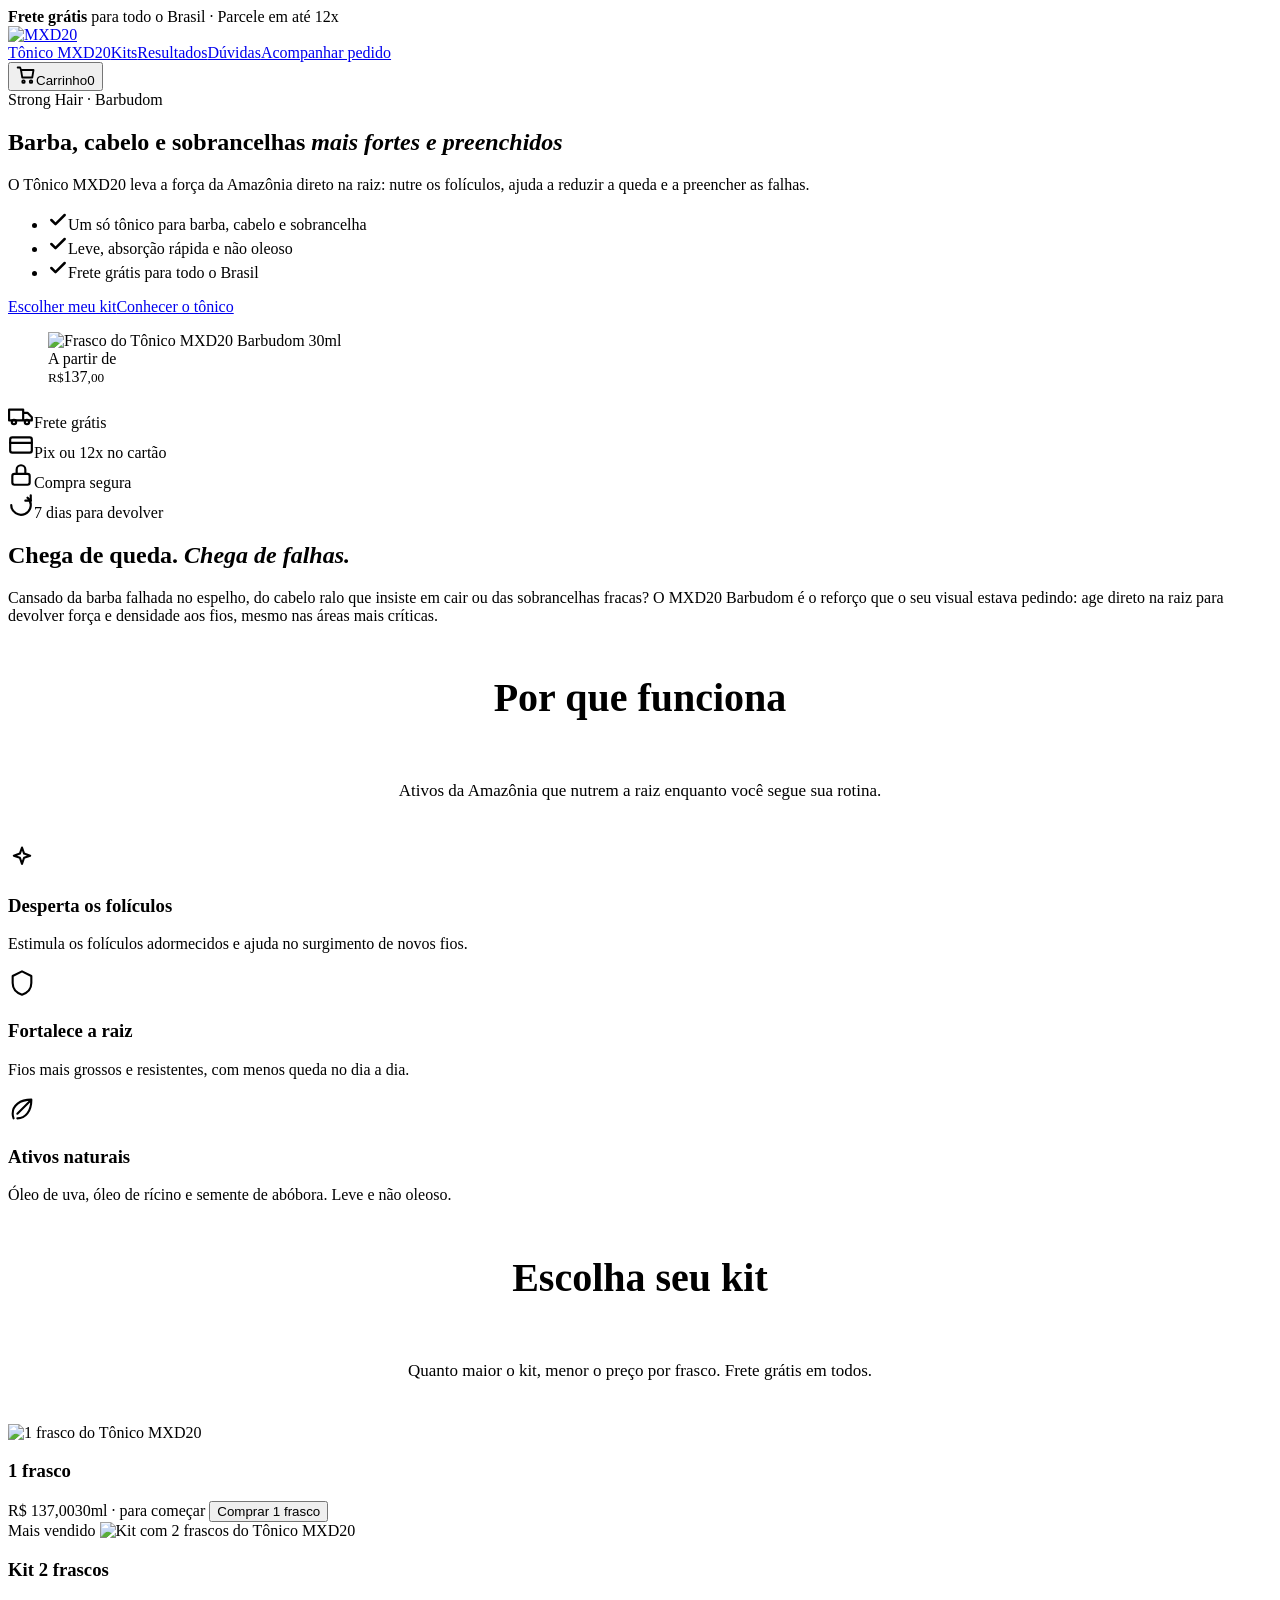
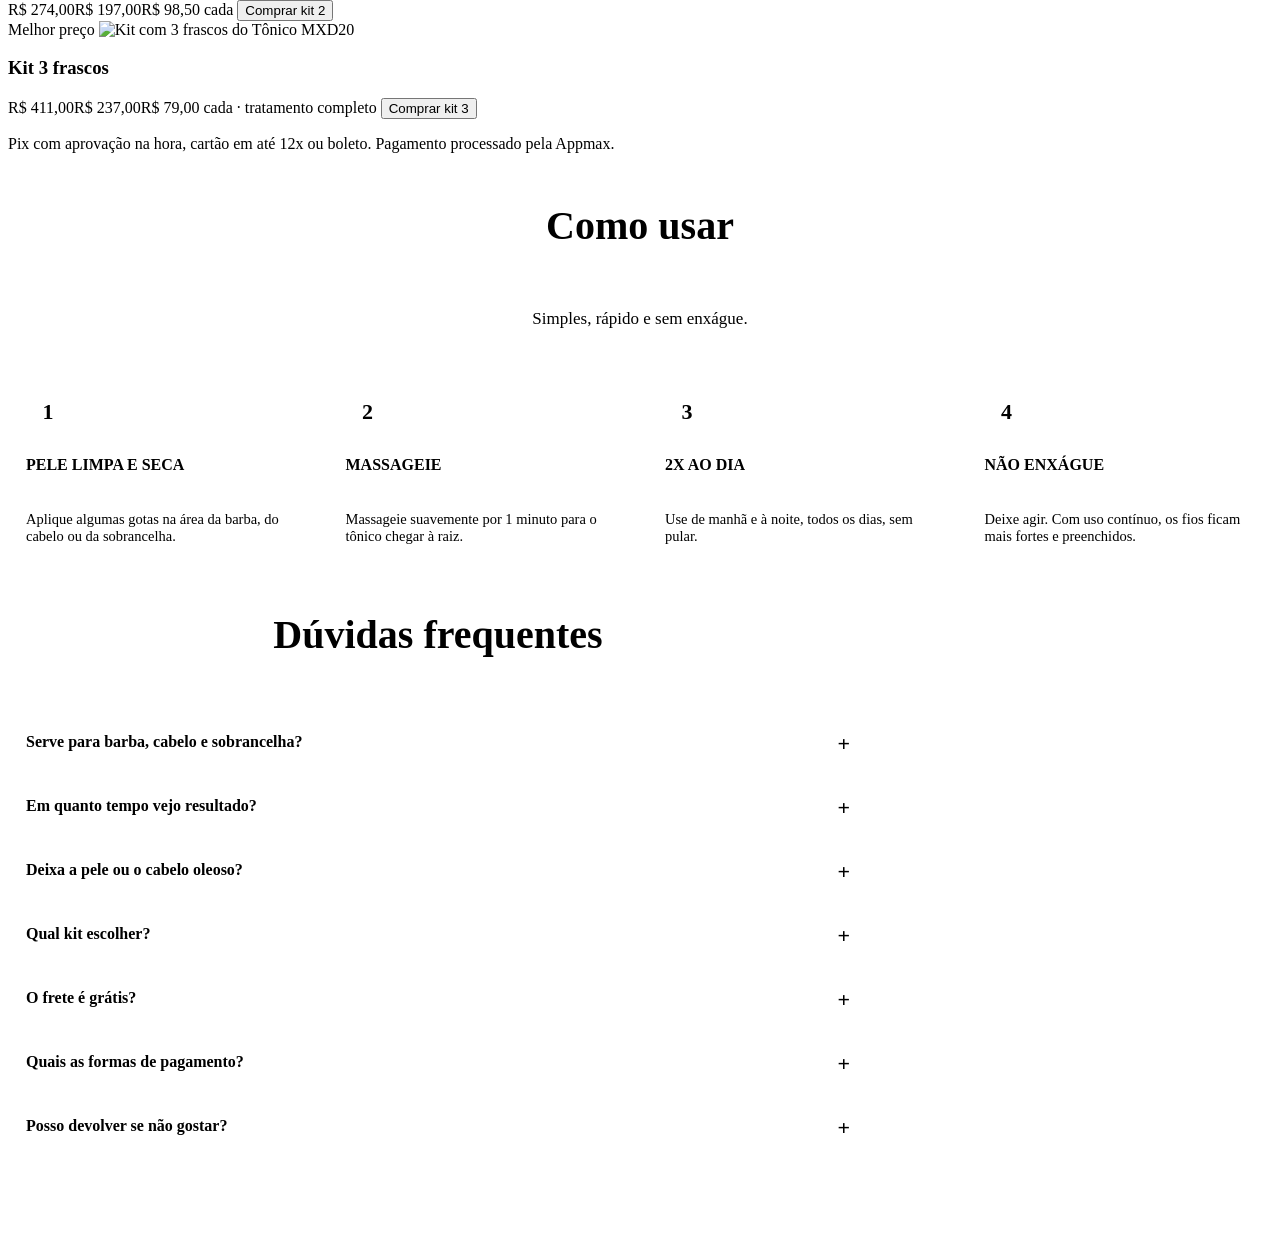
==== site/index.html @ 087cae72 "Loja MXD20 em maxd20.com.br (base amazole.store, preto e amarelo) Co-Authored-By: Claude Opus 5.5 <n" ====
<!doctype html>
<html lang="pt-BR">
<head>
<meta charset="utf-8">
<meta name="viewport" content="width=device-width, initial-scale=1, viewport-fit=cover">
<link rel="icon" href="/favicon.ico" sizes="any">
<link rel="icon" type="image/png" sizes="192x192" href="/assets/icon-192.png">
<link rel="apple-touch-icon" href="/assets/apple-touch-icon.png">
<link rel="manifest" href="/site.webmanifest">
<meta name="theme-color" content="#0B0B0B">
<link rel="preload" href="/assets/fonts/montserrat-latin-900-normal.woff2" as="font" type="font/woff2" crossorigin>
<link rel="preload" href="/assets/fonts/nunito-sans-latin-400-normal.woff2" as="font" type="font/woff2" crossorigin>
<link rel="stylesheet" href="/assets/loja.css?v=20">
<link rel="stylesheet" href="/assets/mxd20.css?v=1">
<link rel="preconnect" href="https://api-ecommerce.hostinger.com">
<title>Tônico MXD20 Barbudom | Barba, Cabelo e Sobrancelha – Loja Oficial</title>
<meta name="description" content="Loja oficial MXD20: Tônico Barbudom 30ml com ativos da Amazônia para barba, cabelo e sobrancelhas mais fortes e preenchidos. Frete grátis e parcelamento em até 12x.">
<meta property="og:title" content="Tônico MXD20 Barbudom – Loja oficial">
<meta property="og:type" content="website"><meta property="og:url" content="https://maxd20.com.br/"><meta property="og:site_name" content="MXD20"><meta property="og:locale" content="pt_BR"><meta name="twitter:card" content="summary_large_image">
<link rel="preload" as="image" href="https://cdn.zyrosite.com/cdn-cgi/image/format=auto,w=600,fit=scale-down/cdn-ecommerce/store_01M61B38SQHHHJ5MY4E72HDENH/assets/684bcd3a-b7f0-482f-b8bd-57ada4398a11.png" fetchpriority="high">
<!--HOME-SEO-->
<meta property="og:image" content="https://cdn.zyrosite.com/cdn-cgi/image/format=auto,w=1200,fit=scale-down/cdn-ecommerce/store_01M61B38SQHHHJ5MY4E72HDENH/assets/684bcd3a-b7f0-482f-b8bd-57ada4398a11.png">
<link rel="canonical" href="https://maxd20.com.br/">
<meta property="og:description" content="Tônico MXD20 Barbudom para barba, cabelo e sobrancelhas. Frete grátis para todo o Brasil.">
<style>
.sec-title{display:grid;justify-items:center;gap:10px;text-align:center;margin-bottom:26px}
.sec-title .brush{font-size:clamp(24px,3.4vw,40px)}
.sec-title p{color:var(--muted);font-size:17px;max-width:560px}
.faq-h{display:grid;gap:10px}
.faq-h details{border:1px solid var(--line);border-radius:14px;background:#fff}
.faq-h summary{cursor:pointer;padding:16px 18px;font-weight:800;list-style:none;display:flex;justify-content:space-between;gap:12px}
.faq-h summary::after{content:"+";font-family:var(--display);font-size:22px;line-height:1}
.faq-h details[open] summary::after{content:"−"}
.faq-h p{padding:0 18px 16px;color:#444}
.steps{display:grid;grid-template-columns:repeat(4,minmax(0,1fr));gap:14px}
.steps div{background:#fff;border:2px solid var(--line);border-radius:18px;padding:18px;display:grid;gap:6px}
.steps b{font-family:var(--display);font-size:22px;line-height:1;width:44px;height:44px;border-radius:50%;display:grid;place-items:center;background:var(--yel);color:var(--blk)}
.steps h3{font-size:16px;font-weight:900;text-transform:uppercase}
.steps p{color:var(--muted);font-size:14.5px}
.trust .wrap{display:grid;grid-template-columns:repeat(3,minmax(0,1fr));padding-block:26px}
.trust{color:#fff}
.trust div{display:flex;gap:14px;align-items:center;justify-content:center;font-family:var(--display);font-weight:900;text-transform:uppercase;font-size:15px;line-height:1.2;border-left:2px solid rgba(255,255,255,.25);padding-inline:12px}
.trust div:first-child{border-left:0}
.trust svg{flex:none;width:40px;height:40px}
@media (max-width:860px){.steps{grid-template-columns:repeat(2,minmax(0,1fr))}.trust .wrap{grid-template-columns:minmax(0,1fr);gap:14px}.trust div{border-left:0;justify-content:flex-start}}
</style>
</head>
<body>
<div class="announce"><b>Frete grátis</b> para todo o Brasil · Parcele em até 12x</div>
<header class="top"><div class="wrap">
  <a class="logo" href="/" aria-label="MXD20, início"><img src="/assets/logo.png" alt="MXD20" width="571" height="119"></a>
  <nav class="cats" aria-label="Menu"><a href="/produto/tonico-mxd20-barbudom-30ml/">Tônico MXD20</a><a href="/#kits">Kits</a><a href="/#resultados">Resultados</a><a href="/#duvidas">Dúvidas</a><a href="/pedido/">Acompanhar pedido</a></nav>
  <button class="cart-btn" id="openCart" aria-label="Abrir carrinho"><svg width="20" height="20" viewBox="0 0 24 24" fill="none" stroke="currentColor" stroke-width="2.2" stroke-linecap="round" stroke-linejoin="round"><path d="M6 6h15l-1.5 9h-12z"/><path d="M6 6L5 3H2"/><circle cx="9" cy="20" r="1.5"/><circle cx="18" cy="20" r="1.5"/></svg><span class="t">Carrinho</span><span class="n" id="cartN">0</span></button>
</div></header>
<main>
  <section class="mx-hero"><div class="wrap">
    <div>
      <span class="tag">Strong Hair · Barbudom</span>
      <h1>Barba, cabelo e sobrancelhas <em>mais fortes e preenchidos</em></h1>
      <p class="lead">O Tônico MXD20 leva a força da Amazônia direto na raiz: nutre os folículos, ajuda a reduzir a queda e a preencher as falhas.</p>
      <ul class="checks">
        <li><svg width="20" height="20" viewBox="0 0 24 24" fill="none" stroke="currentColor" stroke-width="3" stroke-linecap="round" stroke-linejoin="round"><path d="M20 6L9 17l-5-5"/></svg>Um só tônico para barba, cabelo e sobrancelha</li>
        <li><svg width="20" height="20" viewBox="0 0 24 24" fill="none" stroke="currentColor" stroke-width="3" stroke-linecap="round" stroke-linejoin="round"><path d="M20 6L9 17l-5-5"/></svg>Leve, absorção rápida e não oleoso</li>
        <li><svg width="20" height="20" viewBox="0 0 24 24" fill="none" stroke="currentColor" stroke-width="3" stroke-linecap="round" stroke-linejoin="round"><path d="M20 6L9 17l-5-5"/></svg>Frete grátis para todo o Brasil</li>
      </ul>
      <div class="ctas"><a class="btn btn-pink" href="#kits">Escolher meu kit</a><a class="btn btn-line" href="/produto/tonico-mxd20-barbudom-30ml/">Conhecer o tônico</a></div>
    </div>
    <figure>
      <img src="https://cdn.zyrosite.com/cdn-cgi/image/format=auto,w=600,fit=scale-down/cdn-ecommerce/store_01M61B38SQHHHJ5MY4E72HDENH/assets/684bcd3a-b7f0-482f-b8bd-57ada4398a11.png" alt="Frasco do Tônico MXD20 Barbudom 30ml" width="600" height="600" fetchpriority="high">
      <div class="pricecard"><div class="lbl">A partir de</div><div class="val" id="fromPrice"><small>R$</small>137<small>,00</small></div></div>
    </figure>
  </div></section>

  <section class="mx-perks"><div class="wrap">
    <div><svg width="26" height="26" viewBox="0 0 24 24" fill="none" stroke="currentColor" stroke-width="2" stroke-linecap="round" stroke-linejoin="round"><path d="M1 7h13v10H1zM14 10h4l4 4v3h-8z"/><circle cx="5.5" cy="18.5" r="2"/><circle cx="17.5" cy="18.5" r="2"/></svg>Frete grátis</div>
    <div><svg width="26" height="26" viewBox="0 0 24 24" fill="none" stroke="currentColor" stroke-width="2" stroke-linecap="round" stroke-linejoin="round"><rect x="2" y="5" width="20" height="14" rx="2"/><path d="M2 10h20"/></svg>Pix ou 12x no cartão</div>
    <div><svg width="26" height="26" viewBox="0 0 24 24" fill="none" stroke="currentColor" stroke-width="2" stroke-linecap="round" stroke-linejoin="round"><rect x="4" y="11" width="16" height="10" rx="2"/><path d="M8 11V7a4 4 0 018 0v4"/></svg>Compra segura</div>
    <div><svg width="26" height="26" viewBox="0 0 24 24" fill="none" stroke="currentColor" stroke-width="2" stroke-linecap="round" stroke-linejoin="round"><path d="M3 12a9 9 0 1015-6.7L21 8"/><path d="M21 3v5h-5"/></svg>7 dias para devolver</div>
  </div></section>

  <section class="mx-pain"><div class="wrap">
    <h2>Chega de queda. <em>Chega de falhas.</em></h2>
    <p>Cansado da barba falhada no espelho, do cabelo ralo que insiste em cair ou das sobrancelhas fracas? O MXD20 Barbudom é o reforço que o seu visual estava pedindo: age direto na raiz para devolver força e densidade aos fios, mesmo nas áreas mais críticas.</p>
  </div></section>

  <section class="band"><div class="wrap">
    <div class="sec-title"><h2 class="brush tilt">Por que funciona</h2><p>Ativos da Amazônia que nutrem a raiz enquanto você segue sua rotina.</p></div>
    <div class="mx-why">
      <div><i><svg width="28" height="28" viewBox="0 0 24 24" fill="none" stroke="currentColor" stroke-width="1.8" stroke-linecap="round" stroke-linejoin="round"><path d="M12 3l1.8 5.2L19 10l-5.2 1.8L12 17l-1.8-5.2L5 10l5.2-1.8z"/></svg></i><h3>Desperta os folículos</h3><p>Estimula os folículos adormecidos e ajuda no surgimento de novos fios.</p></div>
      <div><i><svg width="28" height="28" viewBox="0 0 24 24" fill="none" stroke="currentColor" stroke-width="1.8" stroke-linecap="round" stroke-linejoin="round"><path d="M12 2l8 4v6c0 5-3.5 8.5-8 10-4.5-1.5-8-5-8-10V6z"/></svg></i><h3>Fortalece a raiz</h3><p>Fios mais grossos e resistentes, com menos queda no dia a dia.</p></div>
      <div><i><svg width="28" height="28" viewBox="0 0 24 24" fill="none" stroke="currentColor" stroke-width="1.8" stroke-linecap="round" stroke-linejoin="round"><path d="M20 4C10 4 4 9 4 16c0 1.4.3 2.7.8 4M20 4c0 10-5 16-12 16M20 4L8 16"/></svg></i><h3>Ativos naturais</h3><p>Óleo de uva, óleo de rícino e semente de abóbora. Leve e não oleoso.</p></div>
    </div>
  </div></section>

  <section class="economy band soft" id="kits"><div class="wrap">
    <div class="sec-title"><h2 class="brush pink tilt">Escolha seu kit</h2><p>Quanto maior o kit, menor o preço por frasco. Frete grátis em todos.</p></div>
    <div class="mx-kits" id="kitList">
      <article class="mx-kit" data-v="variant_01M61B3PBC8Z6CVFVBNQT3PMJN">
        <img src="https://cdn.zyrosite.com/cdn-cgi/image/format=auto,w=480,fit=scale-down/cdn-ecommerce/store_01M61B38SQHHHJ5MY4E72HDENH/assets/684bcd3a-b7f0-482f-b8bd-57ada4398a11.png" alt="1 frasco do Tônico MXD20" loading="lazy" width="480" height="480">
        <h3>1 frasco</h3><span class="old" hidden></span><span class="now">R$ 137,00</span><span class="per">30ml · para começar</span>
        <button class="btn btn-ink" type="button">Comprar 1 frasco</button>
      </article>
      <article class="mx-kit top" data-v="variant_01M61B3YQW24CARYHBTMZD467B">
        <span class="flag">Mais vendido</span>
        <img src="/assets/mxd/kit-2.png" onerror="this.onerror=null;this.src='https://cdn.zyrosite.com/cdn-cgi/image/format=auto,w=480,fit=scale-down/cdn-ecommerce/store_01M61B38SQHHHJ5MY4E72HDENH/assets/684bcd3a-b7f0-482f-b8bd-57ada4398a11.png'" alt="Kit com 2 frascos do Tônico MXD20" loading="lazy" width="480" height="480">
        <h3>Kit 2 frascos</h3><span class="old">R$ 274,00</span><span class="now">R$ 197,00</span><span class="per">R$ 98,50 cada</span>
        <button class="btn btn-pink" type="button">Comprar kit 2</button>
      </article>
      <article class="mx-kit" data-v="variant_01M61B3YX7JVSPZC8CTQB5NNHC">
        <span class="flag">Melhor preço</span>
        <img src="/assets/mxd/kit-3.png" onerror="this.onerror=null;this.src='https://cdn.zyrosite.com/cdn-cgi/image/format=auto,w=480,fit=scale-down/cdn-ecommerce/store_01M61B38SQHHHJ5MY4E72HDENH/assets/684bcd3a-b7f0-482f-b8bd-57ada4398a11.png'" alt="Kit com 3 frascos do Tônico MXD20" loading="lazy" width="480" height="480">
        <h3>Kit 3 frascos</h3><span class="old">R$ 411,00</span><span class="now">R$ 237,00</span><span class="per">R$ 79,00 cada · tratamento completo</span>
        <button class="btn btn-ink" type="button">Comprar kit 3</button>
      </article>
    </div>
    <p class="note" style="margin-top:16px">Pix com aprovação na hora, cartão em até 12x ou boleto. Pagamento processado pela Appmax.</p>
  </div></section>

  <!--PROVA-->

  <section class="band" id="como-usar"><div class="wrap">
    <div class="sec-title"><h2 class="brush tilt2">Como usar</h2><p>Simples, rápido e sem enxágue.</p></div>
    <div class="steps">
      <div><b>1</b><h3>Pele limpa e seca</h3><p>Aplique algumas gotas na área da barba, do cabelo ou da sobrancelha.</p></div>
      <div><b>2</b><h3>Massageie</h3><p>Massageie suavemente por 1 minuto para o tônico chegar à raiz.</p></div>
      <div><b>3</b><h3>2x ao dia</h3><p>Use de manhã e à noite, todos os dias, sem pular.</p></div>
      <div><b>4</b><h3>Não enxágue</h3><p>Deixe agir. Com uso contínuo, os fios ficam mais fortes e preenchidos.</p></div>
    </div>
  </div></section>

  <section class="band soft" id="duvidas"><div class="wrap" style="max-width:860px">
    <div class="sec-title"><h2 class="brush tilt">Dúvidas frequentes</h2></div>
    <div class="faq-h">
      <details><summary>Serve para barba, cabelo e sobrancelha?</summary><p>Sim. O Tônico MXD20 Barbudom foi feito para os três: aplique algumas gotas na área desejada, com a pele limpa e seca.</p></details>
      <details><summary>Em quanto tempo vejo resultado?</summary><p>Com o uso contínuo, duas vezes ao dia, você nota fios mais resistentes e áreas mais preenchidas. O tempo varia de pessoa para pessoa e depende da constância no uso.</p></details>
      <details><summary>Deixa a pele ou o cabelo oleoso?</summary><p>Não. A textura é leve e de absorção rápida, e não precisa enxaguar.</p></details>
      <details><summary>Qual kit escolher?</summary><p>1 frasco para começar, 2 frascos (R$ 197) para seguir a rotina por mais tempo, ou 3 frascos (R$ 237) para o tratamento completo com o menor preço por frasco.</p></details>
      <details><summary>O frete é grátis?</summary><p>Sim, o frete é grátis para todo o Brasil, com código de rastreio.</p></details>
      <details><summary>Quais as formas de pagamento?</summary><p>Pix com aprovação na hora, cartão de crédito em até 12x e boleto bancário, com pagamento processado pela Appmax.</p></details>
      <details><summary>Posso devolver se não gostar?</summary><p>Sim. Você tem 7 dias após o recebimento para desistir da compra com o produto lacrado, conforme o Código de Defesa do Consumidor.</p></details>
    </div>
  </div></section>

  <section class="trust"><div class="wrap">
    <div><svg viewBox="0 0 24 24" fill="none" stroke="currentColor" stroke-width="1.6" stroke-linecap="round" stroke-linejoin="round"><path d="M20 4C10 4 4 9 4 16c0 1.4.3 2.7.8 4M20 4c0 10-5 16-12 16M20 4L8 16"/></svg>Ativos da<br>Amazônia</div>
    <div><svg viewBox="0 0 24 24" fill="none" stroke="currentColor" stroke-width="1.6" stroke-linecap="round" stroke-linejoin="round"><path d="M1 7h13v10H1zM14 10h4l4 4v3h-8z"/><circle cx="5.5" cy="18.5" r="2"/><circle cx="17.5" cy="18.5" r="2"/></svg>Frete grátis<br>para todo o Brasil</div>
    <div><svg viewBox="0 0 24 24" fill="none" stroke="currentColor" stroke-width="1.6" stroke-linecap="round" stroke-linejoin="round"><path d="M12 2l8 4v6c0 5-3.5 8.5-8 10-4.5-1.5-8-5-8-10V6z"/><path d="M9 12l2 2 4-4"/></svg>Compra<br>100% segura</div>
  </div></section>
</main>
<script src="/assets/loja.js?v=18"></script>
<script>
chrome("home");
document.querySelectorAll("#kitList .mx-kit").forEach(k => {
  k.querySelector("button").onclick = () => { Cart.add(k.dataset.v, 1); checkout(); };
});
getCatalog().then(all => {
  const p = all.find(x => x.slug === "tonico-mxd20-barbudom-30ml") || all[0]; if (!p) return;
  let min = Infinity;
  document.querySelectorAll("#kitList .mx-kit").forEach(k => {
    const v = (p.variants || []).find(x => x.id === k.dataset.v); if (!v) { k.hidden = true; return; }
    const {now, old, cur} = priceOf(p, v); const n = parseInt(v.title) || 1; min = Math.min(min, now);
    k.querySelector(".now").textContent = money(now, cur);
    const o = k.querySelector(".old"); if (old) { o.textContent = money(old, cur); o.hidden = false; } else o.hidden = true;
    if (n > 1) { const per = k.querySelector(".per"); const rest = per.textContent.split(" · ").slice(1).join(" · "); per.textContent = money(Math.round(now / n), cur) + " cada" + (rest ? " · " + rest : ""); }
  });
  if (isFinite(min)) { const r = Math.floor(min / 100), c = String(min % 100).padStart(2, "0"); document.getElementById("fromPrice").innerHTML = `<small>R$</small>${r}<small>,${c}</small>`; }
}).catch(() => {});
</script>
</body>
</html>
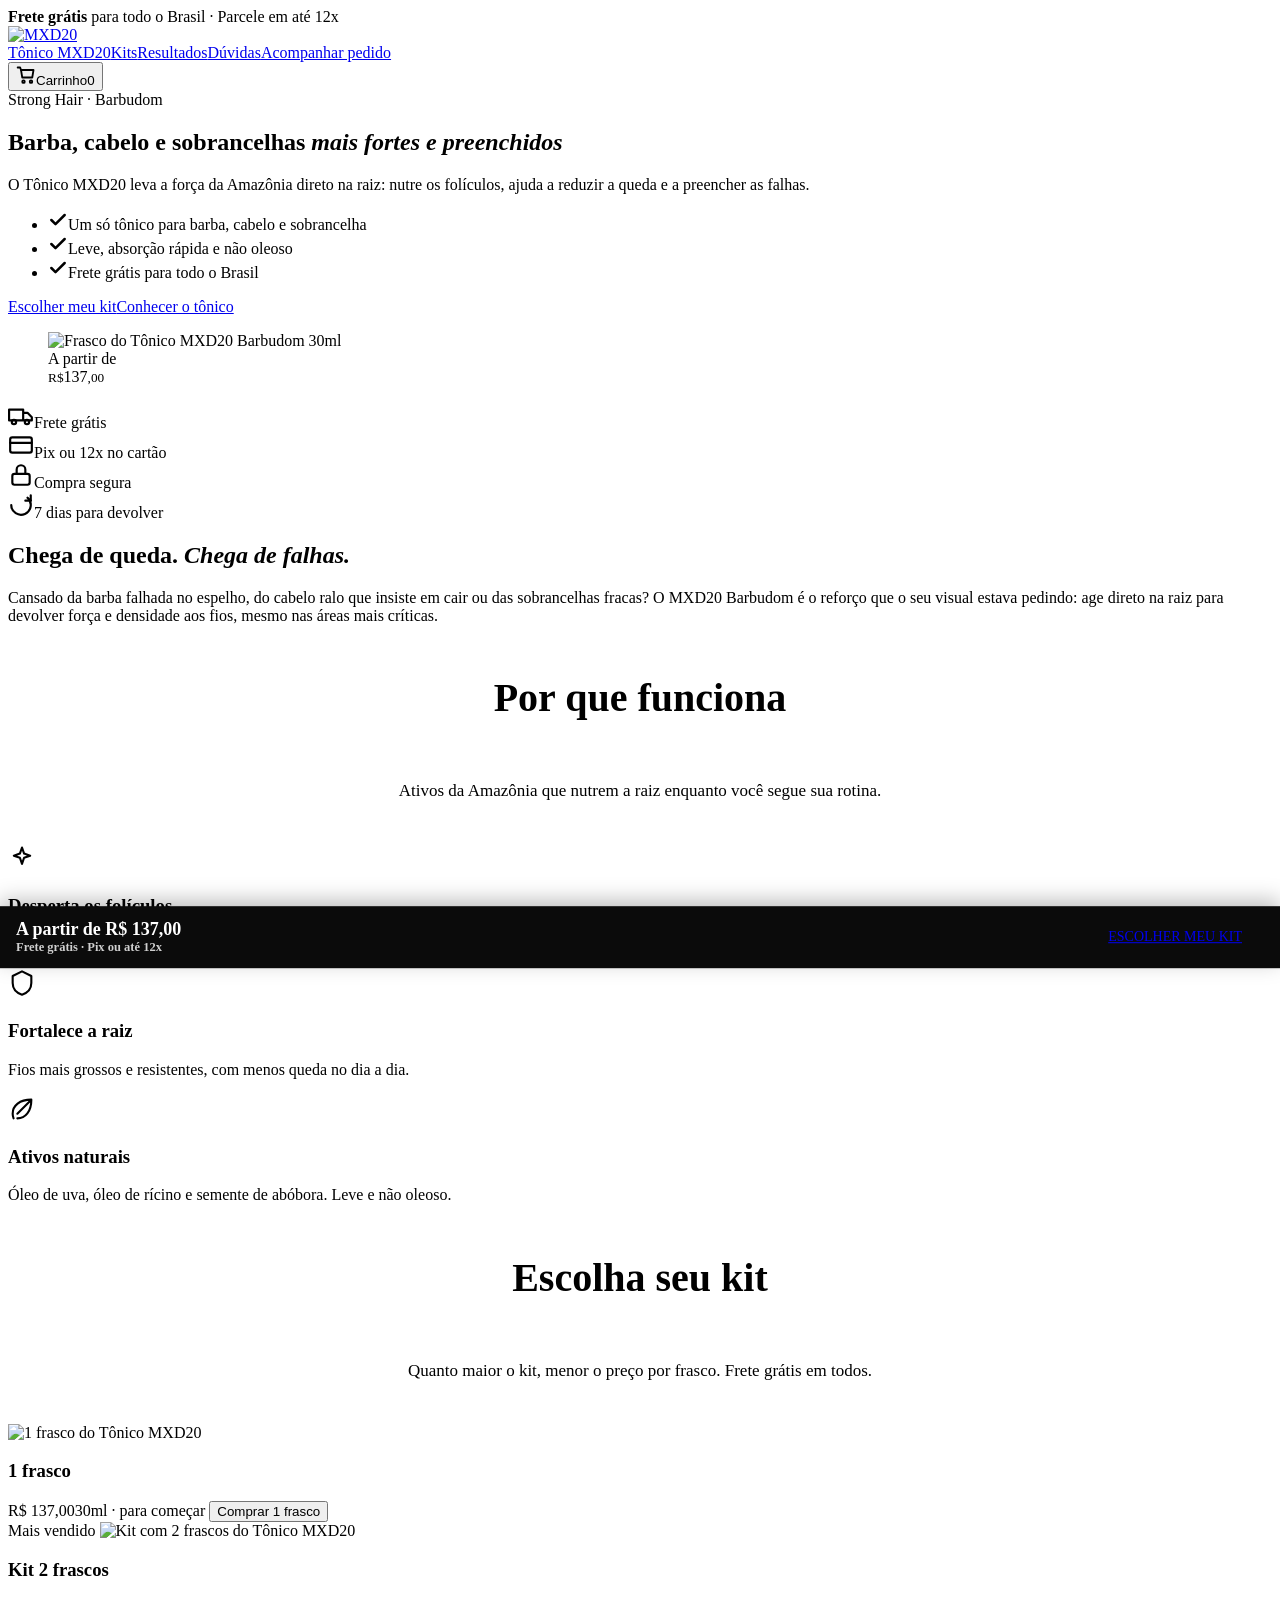
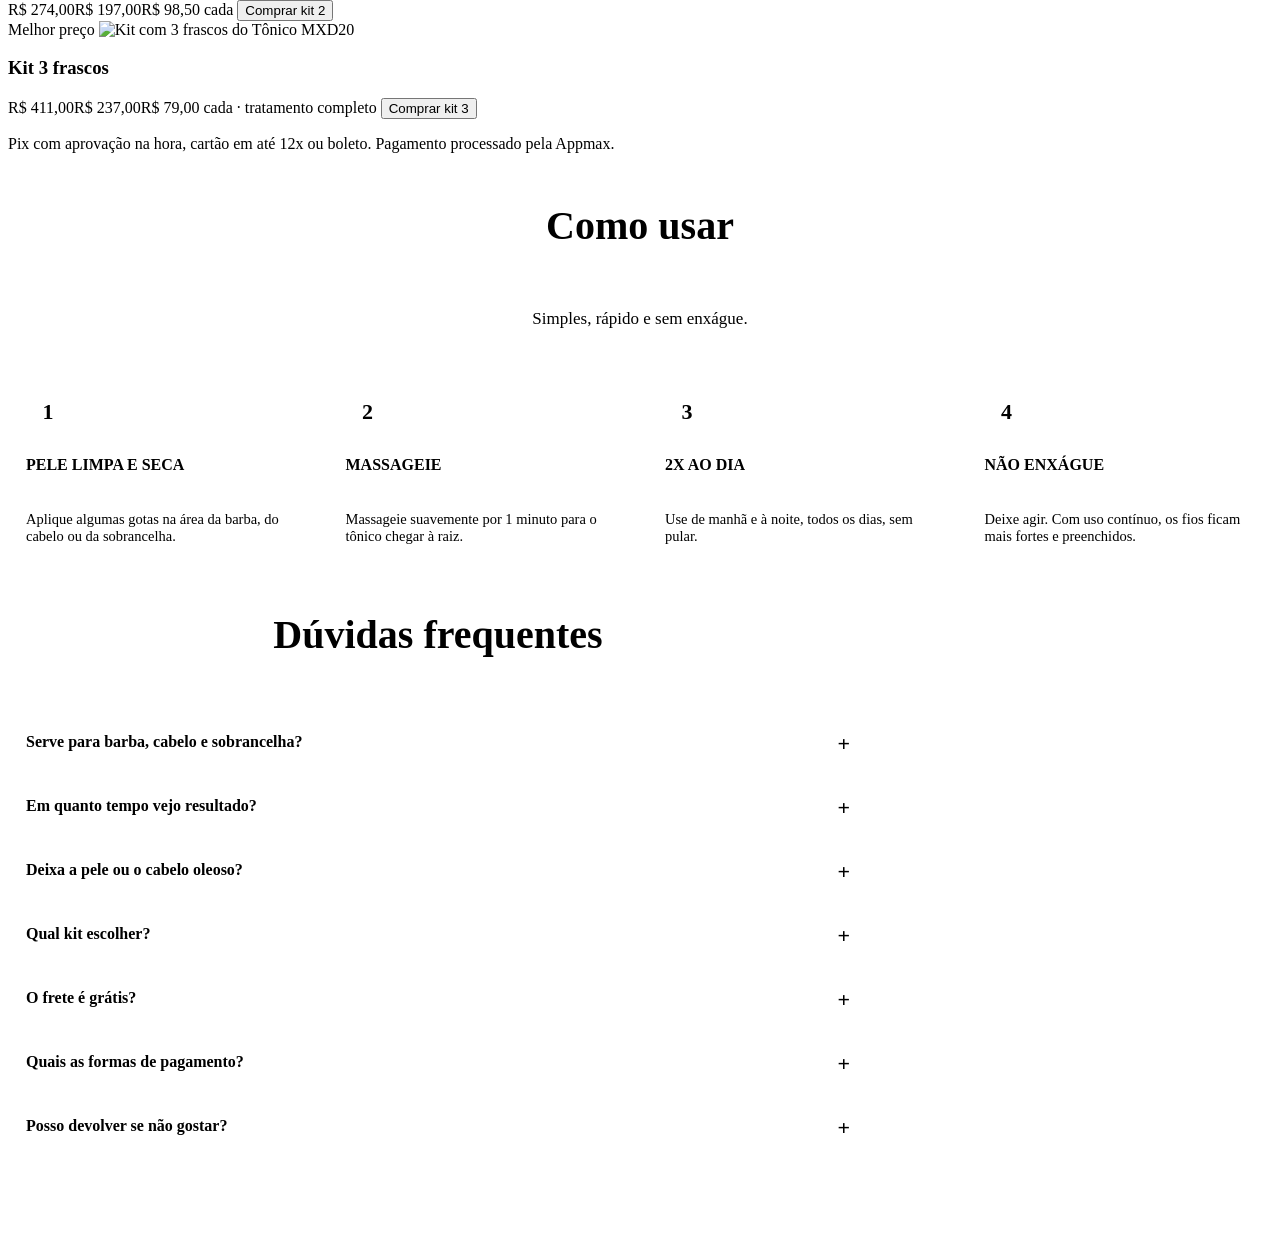
==== commit a4d5c800: "Recuperação de carrinho MXD20, barra fixa na home, pop-up mais tarde para anúncios, fotos dos kits r" ====
--- a/site/index.html
+++ b/site/index.html
@@ -43,6 +43,13 @@
 .trust div:first-child{border-left:0}
 .trust svg{flex:none;width:40px;height:40px}
 @media (max-width:860px){.steps{grid-template-columns:repeat(2,minmax(0,1fr))}.trust .wrap{grid-template-columns:minmax(0,1fr);gap:14px}.trust div{border-left:0;justify-content:flex-start}}
+.sticky-buy{position:fixed;left:0;right:0;bottom:0;z-index:45;background:#0B0B0B;border-top:2px solid var(--yel);box-shadow:0 -6px 20px rgba(0,0,0,.25);padding:10px max(16px,env(safe-area-inset-right,0px)) calc(10px + env(safe-area-inset-bottom,0px)) max(16px,env(safe-area-inset-left,0px));display:flex;align-items:center;gap:14px;transform:translateY(110%);transition:transform .25s}
+.sticky-buy.show{transform:none}
+.sticky-buy .i{flex:1;min-width:0;color:#fff}
+.sticky-buy b{font-family:var(--display);font-weight:900;font-size:18px;color:var(--yel)!important;display:block}
+.sticky-buy span{font-size:12.5px;color:#CFCFCF;font-weight:700;display:block;white-space:nowrap;overflow:hidden;text-overflow:ellipsis}
+.sticky-buy .btn{padding:13px 22px;font-size:14px;text-transform:uppercase}
+body.has-sticky .wa{bottom:calc(84px + env(safe-area-inset-bottom,0px))!important}
 </style>
 </head>
 <body>
@@ -147,6 +154,7 @@
     <div><svg viewBox="0 0 24 24" fill="none" stroke="currentColor" stroke-width="1.6" stroke-linecap="round" stroke-linejoin="round"><path d="M12 2l8 4v6c0 5-3.5 8.5-8 10-4.5-1.5-8-5-8-10V6z"/><path d="M9 12l2 2 4-4"/></svg>Compra<br>100% segura</div>
   </div></section>
 </main>
+<div class="sticky-buy" id="sticky" aria-hidden="true"><div class="i"><b id="stP">A partir de R$ 137,00</b><span>Frete grátis · Pix ou até 12x</span></div><a class="btn btn-pink" id="stBtn" href="#kits" tabindex="-1">Escolher meu kit</a></div>
 <script src="/assets/loja.js?v=18"></script>
 <script>
 chrome("home");
@@ -163,8 +171,16 @@
     const o = k.querySelector(".old"); if (old) { o.textContent = money(old, cur); o.hidden = false; } else o.hidden = true;
     if (n > 1) { const per = k.querySelector(".per"); const rest = per.textContent.split(" · ").slice(1).join(" · "); per.textContent = money(Math.round(now / n), cur) + " cada" + (rest ? " · " + rest : ""); }
   });
-  if (isFinite(min)) { const r = Math.floor(min / 100), c = String(min % 100).padStart(2, "0"); document.getElementById("fromPrice").innerHTML = `<small>R$</small>${r}<small>,${c}</small>`; }
+  if (isFinite(min)) { const r = Math.floor(min / 100), c = String(min % 100).padStart(2, "0"); document.getElementById("fromPrice").innerHTML = `<small>R$</small>${r}<small>,${c}</small>`; document.getElementById("stP").textContent = "A partir de " + money(min); }
 }).catch(() => {});
+/* barra fixa: aparece depois do topo e some quando os kits estão na tela */
+(function(){
+  const st = document.getElementById("sticky"), btn = document.getElementById("stBtn");
+  let pastHero = false, kitsOn = false;
+  const upd = () => { const on = pastHero && !kitsOn; st.classList.toggle("show", on); st.setAttribute("aria-hidden", on ? "false" : "true"); btn.tabIndex = on ? 0 : -1; document.body.classList.toggle("has-sticky", on); };
+  new IntersectionObserver(([e]) => { pastHero = !e.isIntersecting && e.boundingClientRect.top < 0; upd(); }).observe(document.querySelector(".mx-hero .ctas"));
+  new IntersectionObserver(([e]) => { kitsOn = e.isIntersecting; upd(); }, {threshold: .15}).observe(document.getElementById("kitList"));
+})();
 </script>
 </body>
 </html>
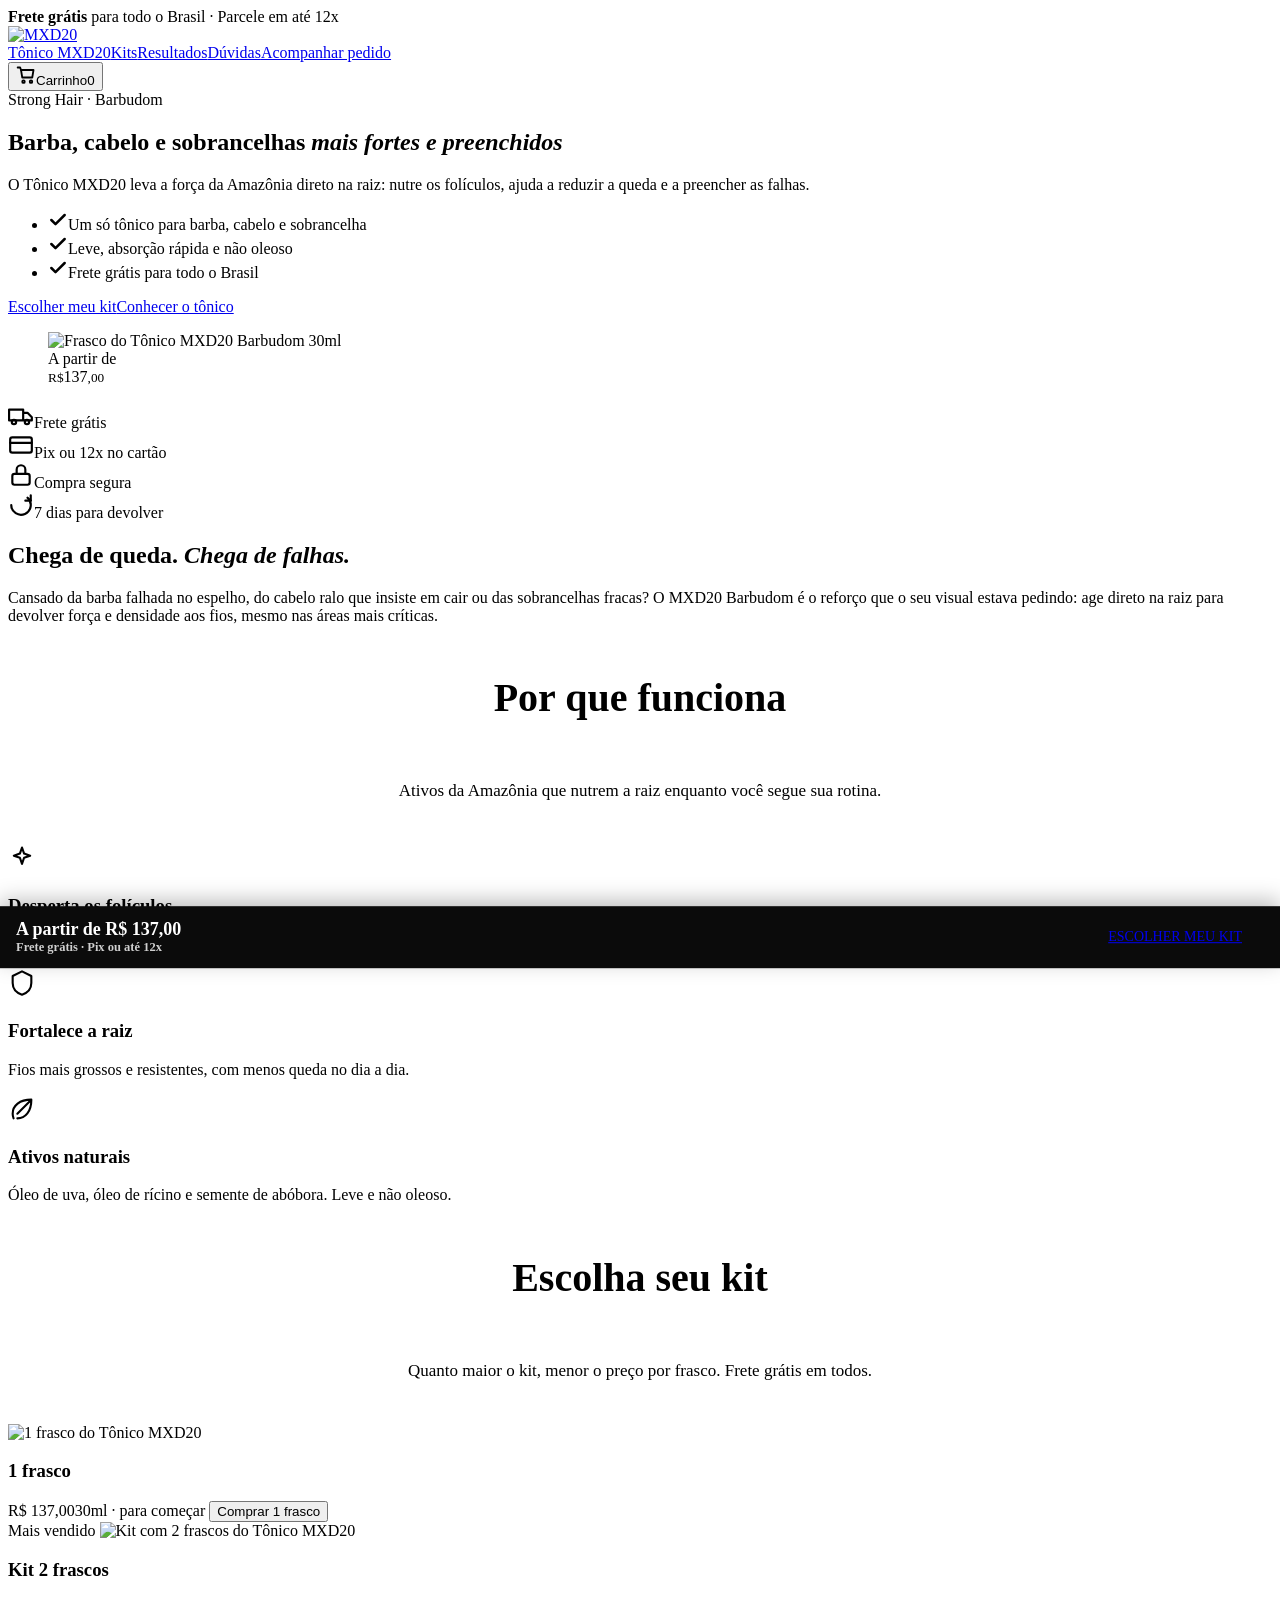
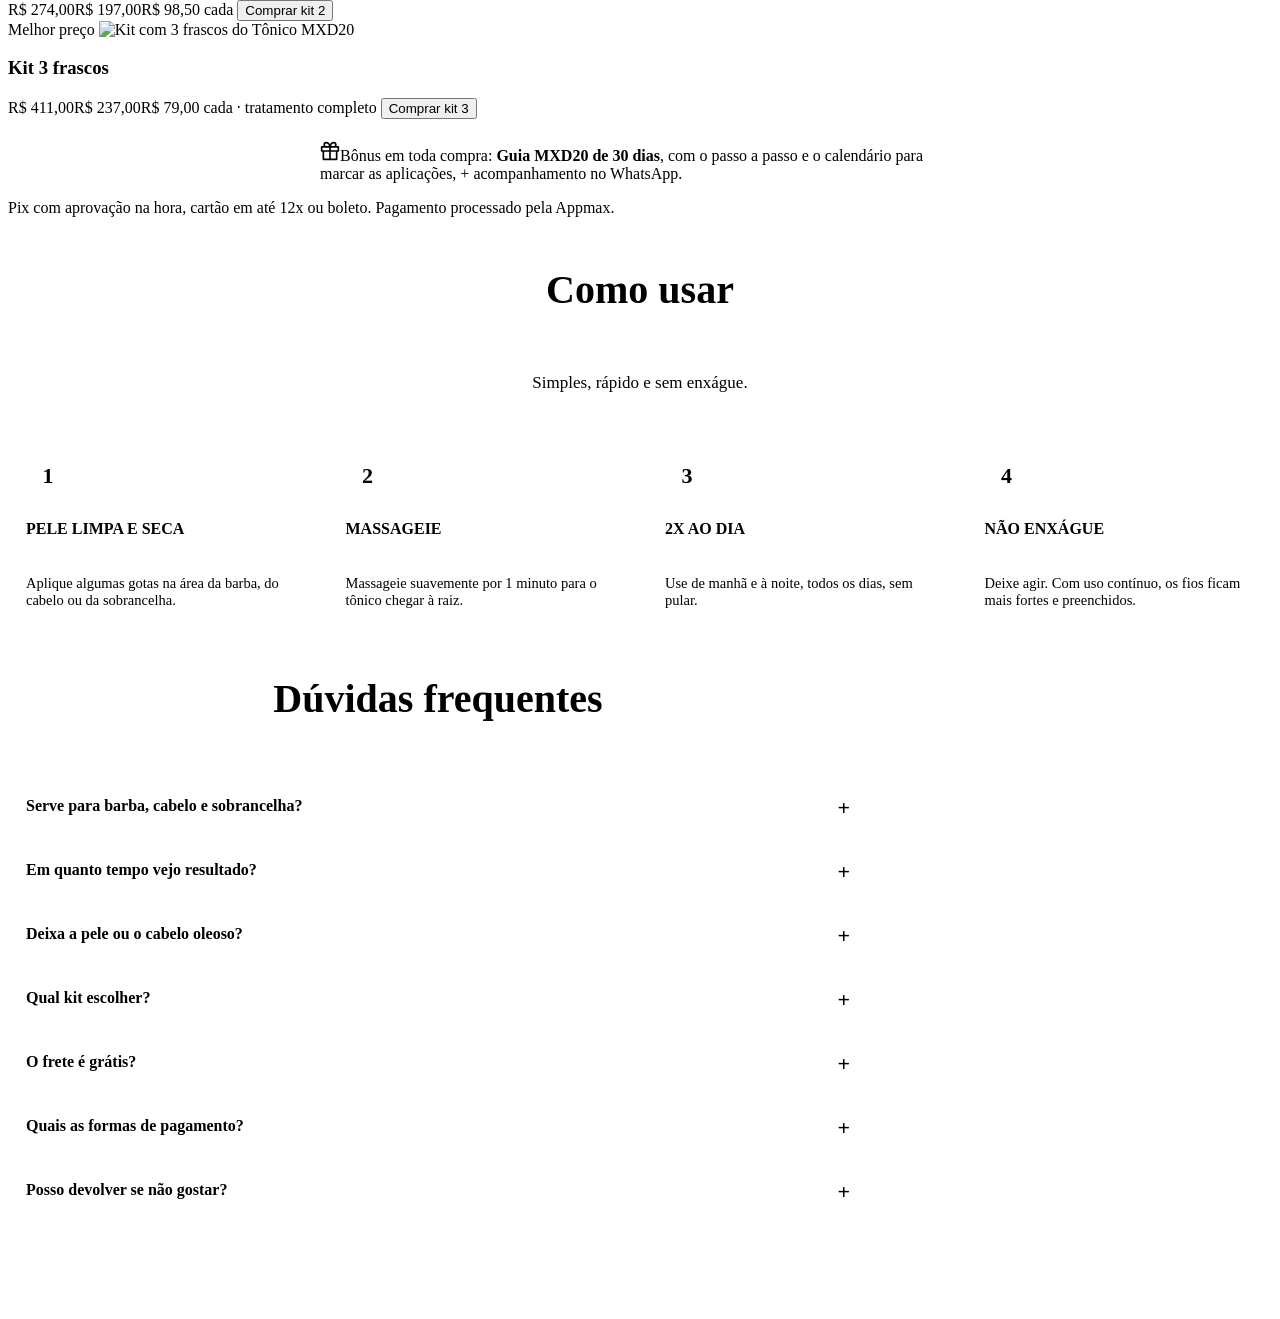
==== commit 300a95f5: "Atacado e bônus Guia MXD20 de 30 dias (como na amazole.store) Co-Authored-By: Claude Opus 5.5 <norep" ====
--- a/site/index.html
+++ b/site/index.html
@@ -120,6 +120,7 @@
         <button class="btn btn-ink" type="button">Comprar kit 3</button>
       </article>
     </div>
+    <div class="bonus-note" style="max-width:640px;margin:22px auto 0"><svg width="20" height="20" viewBox="0 0 24 24" fill="none" stroke="currentColor" stroke-width="2" stroke-linecap="round" stroke-linejoin="round"><path d="M20 12v10H4V12M2 7h20v5H2zM12 22V7M12 7H7.5a2.5 2.5 0 010-5C11 2 12 7 12 7zM12 7h4.5a2.5 2.5 0 000-5C13 2 12 7 12 7z"/></svg><span>Bônus em toda compra: <b>Guia MXD20 de 30 dias</b>, com o passo a passo e o calendário para marcar as aplicações, + acompanhamento no WhatsApp.</span></div>
     <p class="note" style="margin-top:16px">Pix com aprovação na hora, cartão em até 12x ou boleto. Pagamento processado pela Appmax.</p>
   </div></section>
 
@@ -155,7 +156,7 @@
   </div></section>
 </main>
 <div class="sticky-buy" id="sticky" aria-hidden="true"><div class="i"><b id="stP">A partir de R$ 137,00</b><span>Frete grátis · Pix ou até 12x</span></div><a class="btn btn-pink" id="stBtn" href="#kits" tabindex="-1">Escolher meu kit</a></div>
-<script src="/assets/loja.js?v=18"></script>
+<script src="/assets/loja.js?v=mx3"></script>
 <script>
 chrome("home");
 document.querySelectorAll("#kitList .mx-kit").forEach(k => {
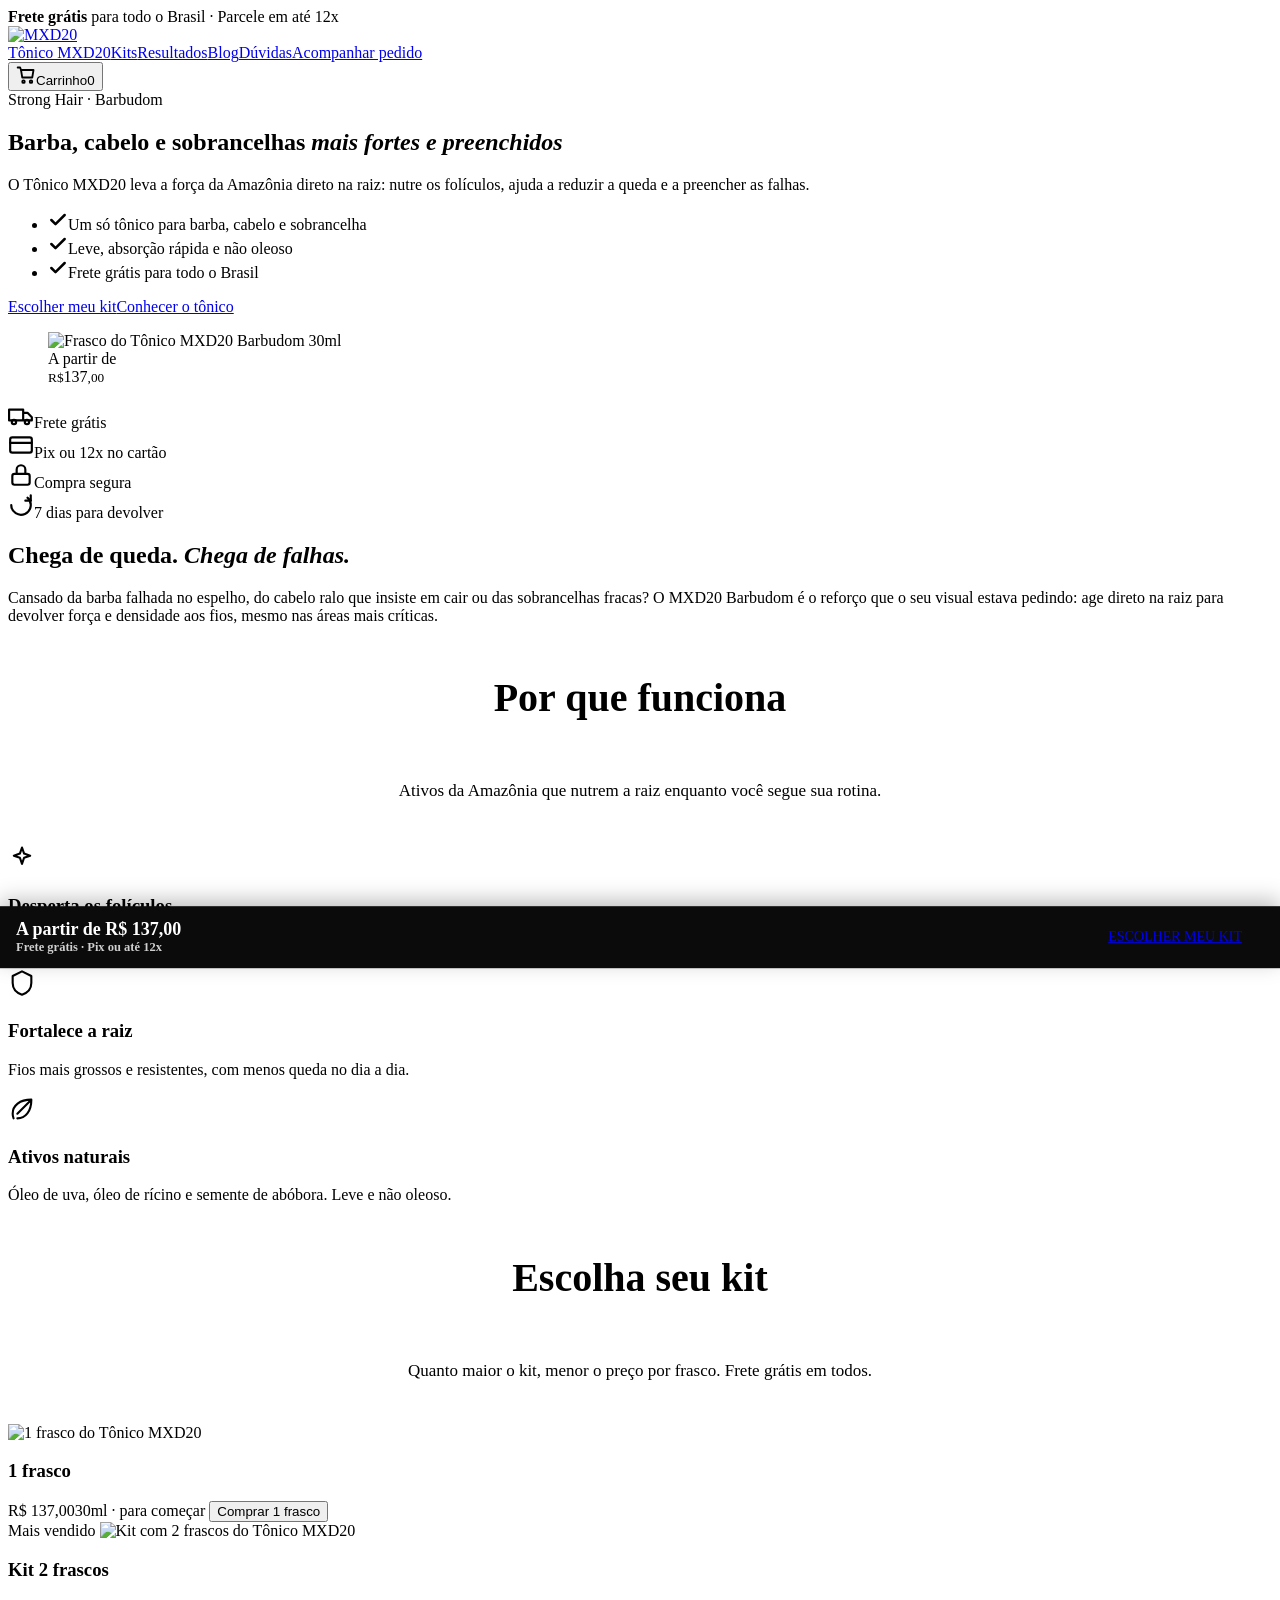
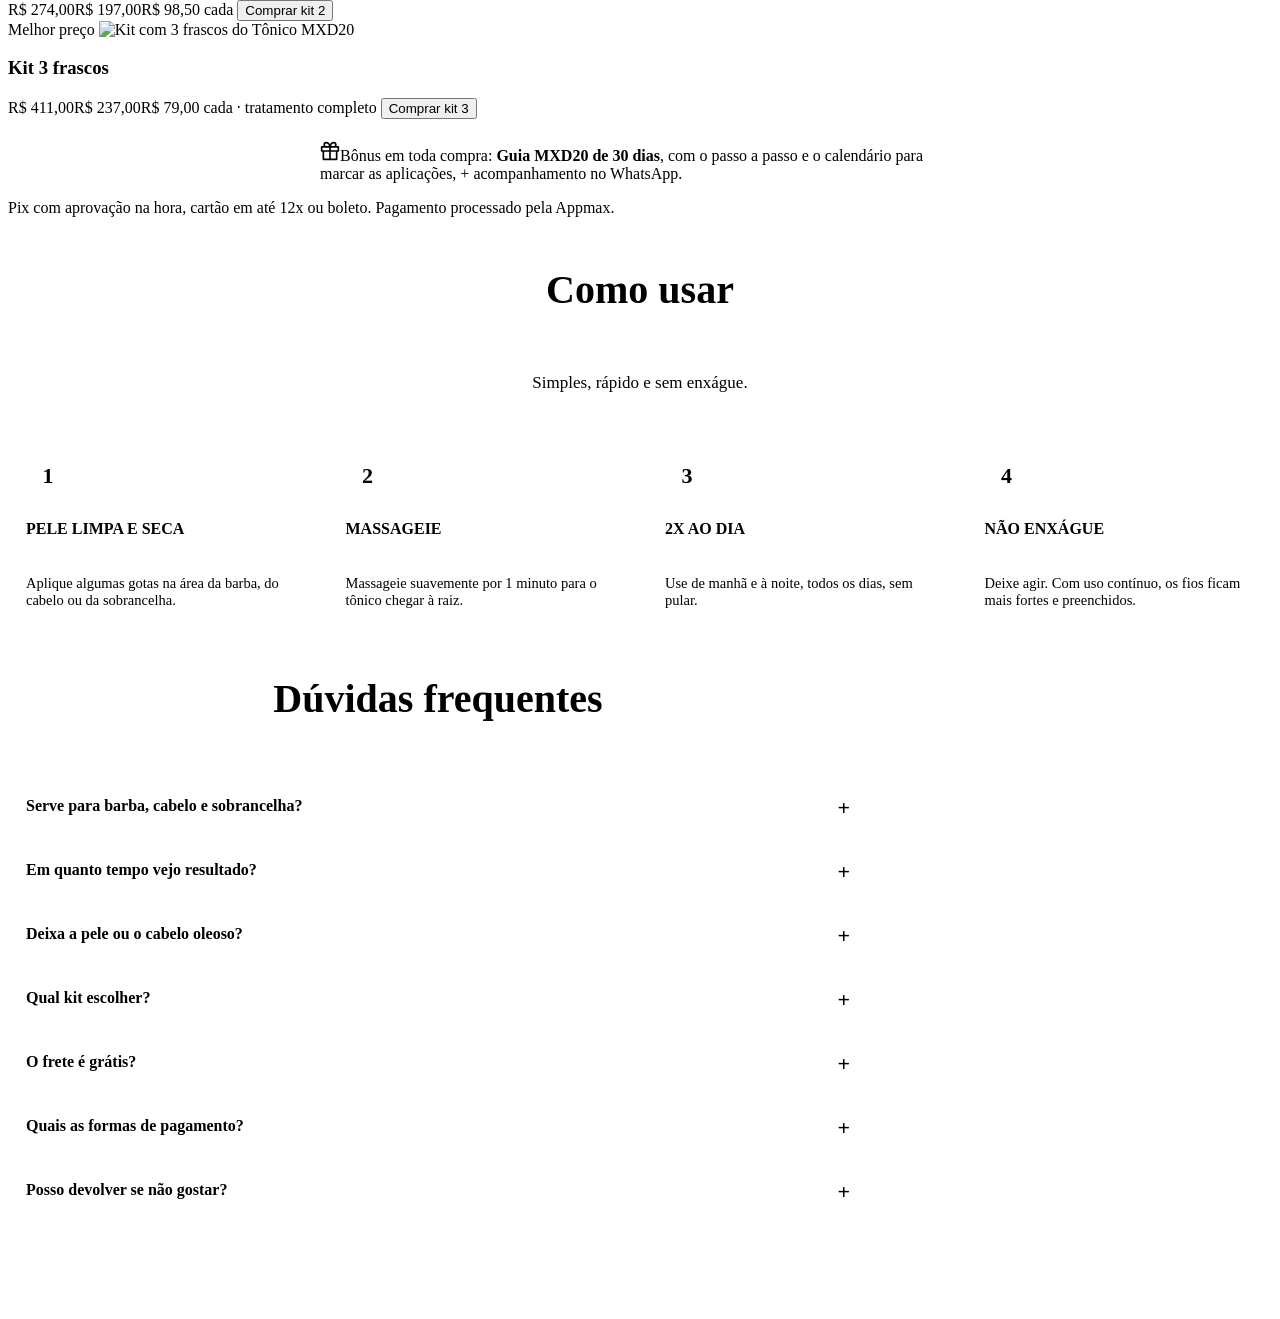
==== commit f4d1811c: "Blog: páginas /blog/, posts, RSS, sitemap e link no menu Co-Authored-By: Claude Opus 5.5 <noreply@an" ====
--- a/site/index.html
+++ b/site/index.html
@@ -56,7 +56,7 @@
 <div class="announce"><b>Frete grátis</b> para todo o Brasil · Parcele em até 12x</div>
 <header class="top"><div class="wrap">
   <a class="logo" href="/" aria-label="MXD20, início"><img src="/assets/logo.png" alt="MXD20" width="571" height="119"></a>
-  <nav class="cats" aria-label="Menu"><a href="/produto/tonico-mxd20-barbudom-30ml/">Tônico MXD20</a><a href="/#kits">Kits</a><a href="/#resultados">Resultados</a><a href="/#duvidas">Dúvidas</a><a href="/pedido/">Acompanhar pedido</a></nav>
+  <nav class="cats" aria-label="Menu"><a href="/produto/tonico-mxd20-barbudom-30ml/">Tônico MXD20</a><a href="/#kits">Kits</a><a href="/#resultados">Resultados</a><a href="/blog/">Blog</a><a href="/#duvidas">Dúvidas</a><a href="/pedido/">Acompanhar pedido</a></nav>
   <button class="cart-btn" id="openCart" aria-label="Abrir carrinho"><svg width="20" height="20" viewBox="0 0 24 24" fill="none" stroke="currentColor" stroke-width="2.2" stroke-linecap="round" stroke-linejoin="round"><path d="M6 6h15l-1.5 9h-12z"/><path d="M6 6L5 3H2"/><circle cx="9" cy="20" r="1.5"/><circle cx="18" cy="20" r="1.5"/></svg><span class="t">Carrinho</span><span class="n" id="cartN">0</span></button>
 </div></header>
 <main>
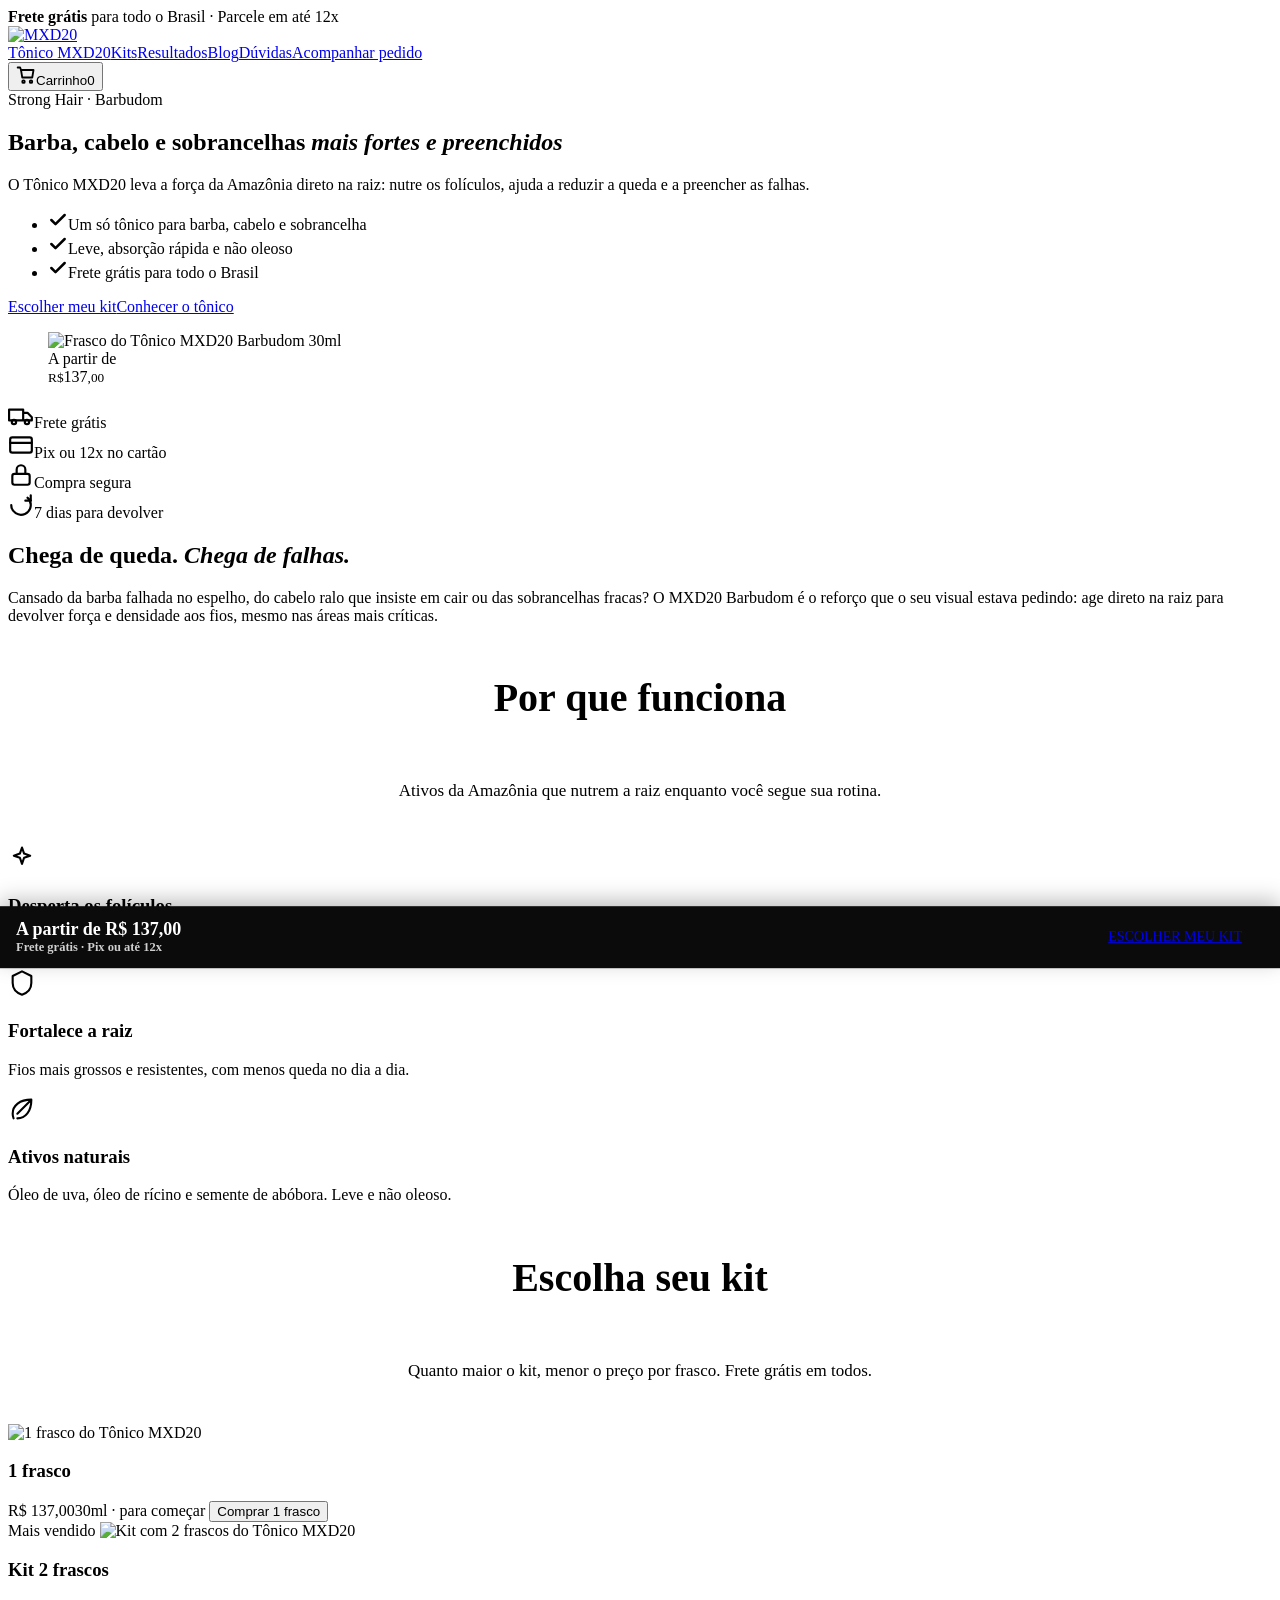
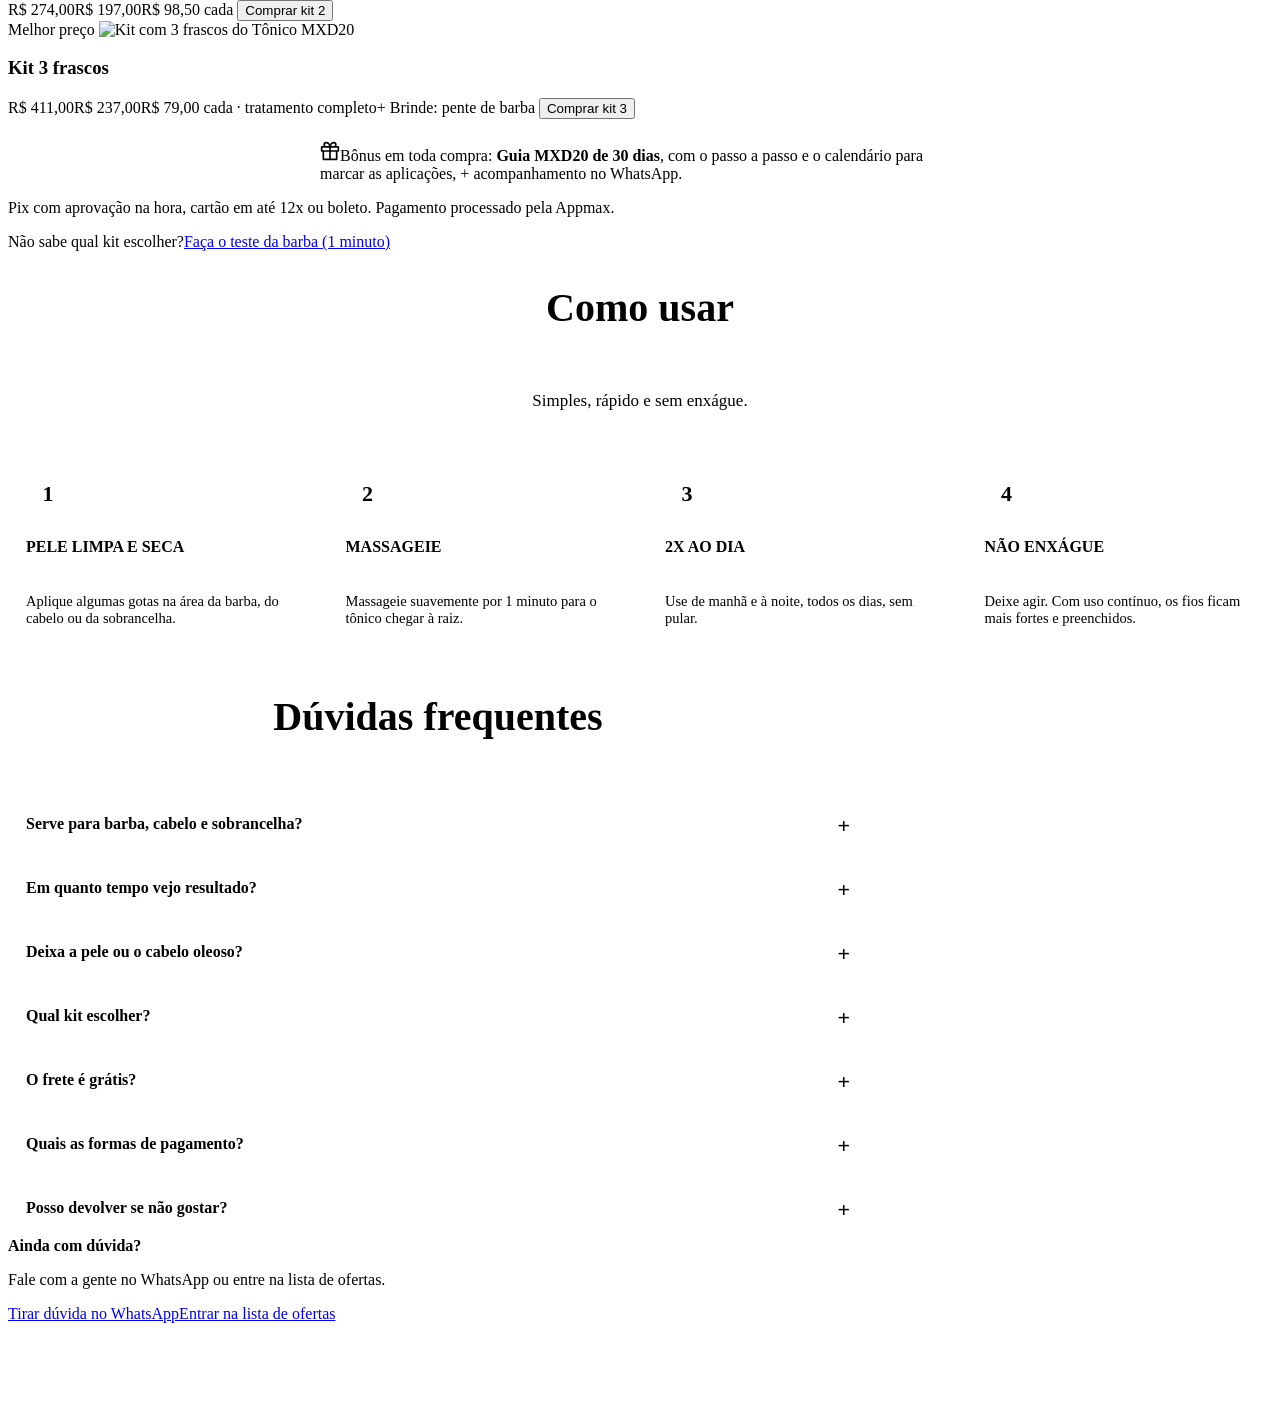
==== commit d9068123: "Loja: teste da barba, brinde no kit 3, VIP Black Friday, WhatsApp no FAQ, o que esperar e comparativ" ====
--- a/site/index.html
+++ b/site/index.html
@@ -11,7 +11,7 @@
 <link rel="preload" href="/assets/fonts/montserrat-latin-900-normal.woff2" as="font" type="font/woff2" crossorigin>
 <link rel="preload" href="/assets/fonts/nunito-sans-latin-400-normal.woff2" as="font" type="font/woff2" crossorigin>
 <link rel="stylesheet" href="/assets/loja.css?v=20">
-<link rel="stylesheet" href="/assets/mxd20.css?v=1">
+<link rel="stylesheet" href="/assets/mxd20.css?v=mx4">
 <link rel="preconnect" href="https://api-ecommerce.hostinger.com">
 <title>Tônico MXD20 Barbudom | Barba, Cabelo e Sobrancelha – Loja Oficial</title>
 <meta name="description" content="Loja oficial MXD20: Tônico Barbudom 30ml com ativos da Amazônia para barba, cabelo e sobrancelhas mais fortes e preenchidos. Frete grátis e parcelamento em até 12x.">
@@ -116,12 +116,13 @@
       <article class="mx-kit" data-v="variant_01M61B3YX7JVSPZC8CTQB5NNHC">
         <span class="flag">Melhor preço</span>
         <img src="/assets/mxd/kit-3.png" onerror="this.onerror=null;this.src='https://cdn.zyrosite.com/cdn-cgi/image/format=auto,w=480,fit=scale-down/cdn-ecommerce/store_01M61B38SQHHHJ5MY4E72HDENH/assets/684bcd3a-b7f0-482f-b8bd-57ada4398a11.png'" alt="Kit com 3 frascos do Tônico MXD20" loading="lazy" width="480" height="480">
-        <h3>Kit 3 frascos</h3><span class="old">R$ 411,00</span><span class="now">R$ 237,00</span><span class="per">R$ 79,00 cada · tratamento completo</span>
+        <h3>Kit 3 frascos</h3><span class="old">R$ 411,00</span><span class="now">R$ 237,00</span><span class="per">R$ 79,00 cada · tratamento completo</span><span class="gift-k">+ Brinde: pente de barba</span>
         <button class="btn btn-ink" type="button">Comprar kit 3</button>
       </article>
     </div>
     <div class="bonus-note" style="max-width:640px;margin:22px auto 0"><svg width="20" height="20" viewBox="0 0 24 24" fill="none" stroke="currentColor" stroke-width="2" stroke-linecap="round" stroke-linejoin="round"><path d="M20 12v10H4V12M2 7h20v5H2zM12 22V7M12 7H7.5a2.5 2.5 0 010-5C11 2 12 7 12 7zM12 7h4.5a2.5 2.5 0 000-5C13 2 12 7 12 7z"/></svg><span>Bônus em toda compra: <b>Guia MXD20 de 30 dias</b>, com o passo a passo e o calendário para marcar as aplicações, + acompanhamento no WhatsApp.</span></div>
     <p class="note" style="margin-top:16px">Pix com aprovação na hora, cartão em até 12x ou boleto. Pagamento processado pela Appmax.</p>
+    <div class="quiz-cta"><span>Não sabe qual kit escolher?</span><a href="/teste/" data-track="Home: fazer o teste">Faça o teste da barba (1 minuto)</a></div>
   </div></section>
 
   <!--PROVA-->
@@ -142,11 +143,12 @@
       <details><summary>Serve para barba, cabelo e sobrancelha?</summary><p>Sim. O Tônico MXD20 Barbudom foi feito para os três: aplique algumas gotas na área desejada, com a pele limpa e seca.</p></details>
       <details><summary>Em quanto tempo vejo resultado?</summary><p>Com o uso contínuo, duas vezes ao dia, você nota fios mais resistentes e áreas mais preenchidas. O tempo varia de pessoa para pessoa e depende da constância no uso.</p></details>
       <details><summary>Deixa a pele ou o cabelo oleoso?</summary><p>Não. A textura é leve e de absorção rápida, e não precisa enxaguar.</p></details>
-      <details><summary>Qual kit escolher?</summary><p>1 frasco para começar, 2 frascos (R$ 197) para seguir a rotina por mais tempo, ou 3 frascos (R$ 237) para o tratamento completo com o menor preço por frasco.</p></details>
+      <details><summary>Qual kit escolher?</summary><p>1 frasco para começar, 2 frascos (R$ 197) para seguir a rotina por mais tempo, ou 3 frascos (R$ 237) para o tratamento completo com o menor preço por frasco e um pente de barba de brinde. Se ficar na dúvida, faça o teste da barba em maxd20.com.br/teste.</p></details>
       <details><summary>O frete é grátis?</summary><p>Sim, o frete é grátis para todo o Brasil, com código de rastreio.</p></details>
       <details><summary>Quais as formas de pagamento?</summary><p>Pix com aprovação na hora, cartão de crédito em até 12x e boleto bancário, com pagamento processado pela Appmax.</p></details>
       <details><summary>Posso devolver se não gostar?</summary><p>Sim. Você tem 7 dias após o recebimento para desistir da compra com o produto lacrado, conforme o Código de Defesa do Consumidor.</p></details>
     </div>
+    <div class="wa-faq"><div><b>Ainda com dúvida?</b><p>Fale com a gente no WhatsApp ou entre na lista de ofertas.</p></div><div class="btns"><a class="btn btn-pink" href="https://wa.me/5592985647581?text=Ol%C3%A1!%20Tenho%20uma%20d%C3%BAvida%20sobre%20o%20T%C3%B4nico%20MXD20." target="_blank" rel="noopener" data-track="FAQ: WhatsApp dúvida">Tirar dúvida no WhatsApp</a><a class="btn btn-line" href="https://wa.me/5592985647581?text=Ol%C3%A1!%20Quero%20entrar%20na%20lista%20de%20ofertas%20da%20MXD20." target="_blank" rel="noopener" data-track="FAQ: lista de ofertas">Entrar na lista de ofertas</a></div></div>
   </div></section>
 
   <section class="trust"><div class="wrap">
@@ -156,7 +158,7 @@
   </div></section>
 </main>
 <div class="sticky-buy" id="sticky" aria-hidden="true"><div class="i"><b id="stP">A partir de R$ 137,00</b><span>Frete grátis · Pix ou até 12x</span></div><a class="btn btn-pink" id="stBtn" href="#kits" tabindex="-1">Escolher meu kit</a></div>
-<script src="/assets/loja.js?v=mx3"></script>
+<script src="/assets/loja.js?v=mx4"></script>
 <script>
 chrome("home");
 document.querySelectorAll("#kitList .mx-kit").forEach(k => {
